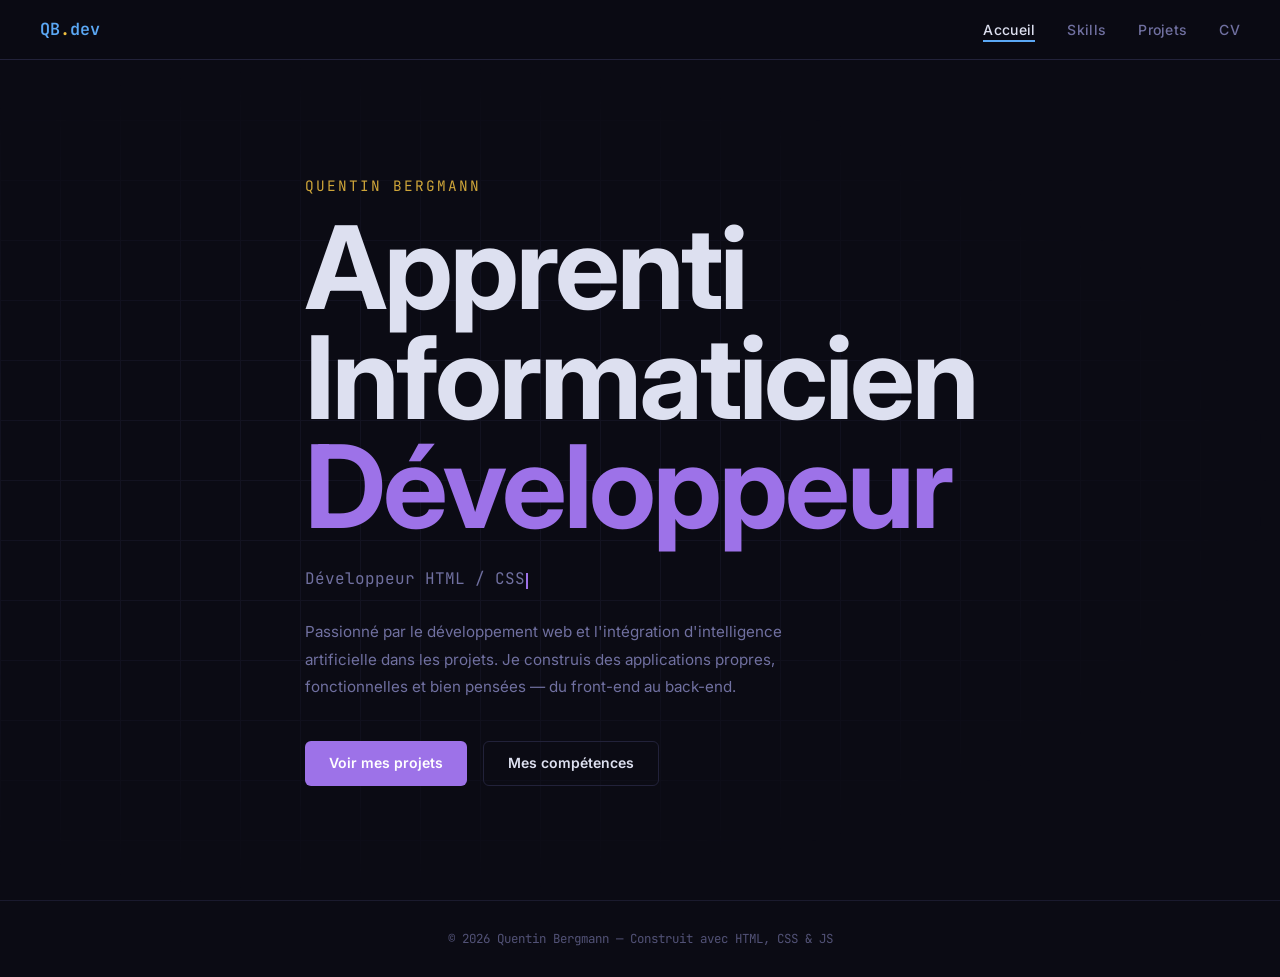
==== index.html @ 7c6bdf78 "commit 1" ====
<!DOCTYPE html>
<html lang="fr">
<head>
  <meta charset="UTF-8">
  <meta name="viewport" content="width=device-width, initial-scale=1.0">
  <title>Quentin Bergmann — Développeur</title>
  <link rel="stylesheet" href="style.css">
</head>
<body>

  <nav>
    <a href="index.html" class="nav-logo">QB<span>.</span>dev</a>
    <ul class="nav-links">
      <li><a href="index.html">Accueil</a></li>
      <li><a href="skills.html">Skills</a></li>
      <li><a href="projets.html">Projets</a></li>
      <li><a href="cv.html">CV</a></li>
    </ul>
  </nav>

  <main class="page">
    <section class="hero">
      <div class="hero-grid"></div>
      <div class="container">
        <div class="hero-content">
          <p class="hero-name">Quentin Bergmann</p>
          <h1 class="hero-title">Apprenti<br>Informaticien<br><span>Développeur</span></h1>
          <p class="hero-subtitle">
            <span id="typing-text"></span><span class="cursor"></span>
          </p>
          <p class="hero-bio">
            Passionné par le développement web et l'intégration d'intelligence artificielle dans les projets. Je construis des applications propres, fonctionnelles et bien pensées — du front-end au back-end.
          </p>
          <div class="hero-actions">
            <a href="projets.html" class="btn btn-primary">Voir mes projets</a>
            <a href="skills.html" class="btn btn-outline">Mes compétences</a>
          </div>
        </div>
      </div>
    </section>
  </main>

  <footer>
    <p>© 2026 Quentin Bergmann — Construit avec HTML, CSS &amp; JS</p>
  </footer>

  <script src="script.js"></script>
  <script>
    const el = document.getElementById('typing-text');
    typeWriter(el, [
      'Développeur HTML / CSS / JS',
      'Développeur Java',
      'Intégration IA & LLM',
      'Apprenti passionné',
    ]);
  </script>

</body>
</html>
---- style.css ----
@import url('https://fonts.googleapis.com/css2?family=Inter:wght@300;400;500;600;700&family=JetBrains+Mono:wght@400;500;600&display=swap');

*, *::before, *::after {
  box-sizing: border-box;
  margin: 0;
  padding: 0;
}

:root {
  --bg: #0b0b14;
  --surface: #111120;
  --surface2: #161628;
  --border: #22223a;
  --blue: #5ba8f5;
  --blue-glow: rgba(91, 168, 245, 0.15);
  --yellow: #f0c040;
  --yellow-glow: rgba(240, 192, 64, 0.15);
  --violet: #9d72e8;
  --violet-glow: rgba(157, 114, 232, 0.15);
  --text: #dde0f0;
  --muted: #7070a0;
  --font-mono: 'JetBrains Mono', monospace;
  --font-sans: 'Inter', system-ui, sans-serif;
}

html { scroll-behavior: smooth; }

body {
  background: var(--bg);
  color: var(--text);
  font-family: var(--font-sans);
  line-height: 1.6;
  min-height: 100vh;
}

/* ── NAV ─────────────────────────────────── */
nav {
  position: fixed;
  top: 0;
  width: 100%;
  z-index: 100;
  background: rgba(11, 11, 20, 0.88);
  backdrop-filter: blur(14px);
  border-bottom: 1px solid var(--border);
  padding: 0 2.5rem;
  height: 60px;
  display: flex;
  align-items: center;
  justify-content: space-between;
}

.nav-logo {
  font-family: var(--font-mono);
  font-size: 1.05rem;
  font-weight: 600;
  color: var(--blue);
  text-decoration: none;
}

.nav-logo span { color: var(--yellow); }

.nav-links {
  display: flex;
  gap: 2rem;
  list-style: none;
}

.nav-links a {
  color: var(--muted);
  text-decoration: none;
  font-size: 0.875rem;
  font-weight: 500;
  letter-spacing: 0.3px;
  transition: color 0.2s;
  position: relative;
}

.nav-links a::after {
  content: '';
  position: absolute;
  bottom: -4px;
  left: 0;
  width: 0;
  height: 2px;
  background: var(--blue);
  transition: width 0.2s;
}

.nav-links a:hover,
.nav-links a.active { color: var(--text); }

.nav-links a.active::after,
.nav-links a:hover::after { width: 100%; }

/* ── LAYOUT ──────────────────────────────── */
.page {
  padding-top: 60px;
  min-height: 100vh;
}

.container {
  max-width: 1100px;
  margin: 0 auto;
  padding: 0 2rem;
}

/* ── HERO ────────────────────────────────── */
.hero {
  min-height: calc(100vh - 60px);
  display: flex;
  align-items: center;
  position: relative;
  overflow: hidden;
}

.hero-grid {
  position: absolute;
  inset: 0;
  background-image:
    linear-gradient(var(--border) 1px, transparent 1px),
    linear-gradient(90deg, var(--border) 1px, transparent 1px);
  background-size: 60px 60px;
  opacity: 0.35;
  mask-image: radial-gradient(ellipse at 30% 50%, black 30%, transparent 70%);
}

.hero-content { position: relative; z-index: 1; }

.hero-name {
  font-family: var(--font-mono);
  font-size: 0.9rem;
  color: var(--yellow);
  letter-spacing: 2px;
  text-transform: uppercase;
  margin-bottom: 1rem;
  opacity: 0.85;
}

.hero-title {
  font-size: clamp(3.5rem, 9vw, 7.5rem);
  font-weight: 700;
  line-height: 0.95;
  letter-spacing: -3px;
  margin-bottom: 1.5rem;
  color: var(--text);
}

.hero-title span { color: var(--violet); }

.hero-subtitle {
  font-family: var(--font-mono);
  font-size: 1rem;
  color: var(--muted);
  margin-bottom: 1.5rem;
  min-height: 1.8rem;
}

.cursor {
  display: inline-block;
  width: 2px;
  height: 1em;
  background: var(--violet);
  vertical-align: text-bottom;
  margin-left: 1px;
  animation: blink 1s steps(1) infinite;
}

@keyframes blink {
  0%, 49% { opacity: 1; }
  50%, 100% { opacity: 0; }
}

.hero-bio {
  max-width: 500px;
  color: var(--muted);
  font-size: 0.95rem;
  margin-bottom: 2.5rem;
  line-height: 1.8;
}

.hero-actions {
  display: flex;
  gap: 1rem;
  flex-wrap: wrap;
}

/* ── BUTTONS ─────────────────────────────── */
.btn {
  display: inline-flex;
  align-items: center;
  gap: 0.5rem;
  padding: 0.65rem 1.5rem;
  border-radius: 6px;
  font-size: 0.875rem;
  font-weight: 600;
  text-decoration: none;
  transition: all 0.2s;
  cursor: pointer;
  border: none;
  font-family: var(--font-sans);
}

.btn-primary {
  background: var(--violet);
  color: #ffffff;
}

.btn-primary:hover {
  background: #b896f5;
  transform: translateY(-1px);
  box-shadow: 0 6px 20px var(--violet-glow);
}

.btn-outline {
  background: transparent;
  color: var(--text);
  border: 1px solid var(--border);
}

.btn-outline:hover {
  border-color: var(--violet);
  color: var(--violet);
  transform: translateY(-1px);
}

/* ── SECTION HEADER ──────────────────────── */
.section-header {
  margin-bottom: 3rem;
  padding-top: 4rem;
}

.section-tag {
  font-family: var(--font-mono);
  font-size: 0.75rem;
  color: var(--violet);
  letter-spacing: 1px;
  margin-bottom: 0.5rem;
}

.section-title {
  font-size: 2.2rem;
  font-weight: 700;
  letter-spacing: -0.5px;
}

.section-title span { color: var(--blue); }
.skills-section .section-title span { color: var(--violet); }

/* ── SKILLS ──────────────────────────────── */
.skills-section { padding-bottom: 5rem; }

.skills-category {
  margin-bottom: 3rem;
}

.skills-category-title {
  font-family: var(--font-mono);
  font-size: 0.8rem;
  color: var(--muted);
  letter-spacing: 1px;
  text-transform: uppercase;
  margin-bottom: 1rem;
  padding-bottom: 0.5rem;
  border-bottom: 1px solid var(--border);
}

.skills-grid {
  display: grid;
  grid-template-columns: repeat(auto-fill, minmax(130px, 1fr));
  gap: 1rem;
}

.skill-card {
  background: var(--surface);
  border: 1px solid var(--border);
  border-radius: 10px;
  padding: 1.5rem 1rem;
  text-align: center;
  transition: all 0.25s;
  cursor: default;
}

.skill-card:hover {
  border-color: var(--violet);
  background: var(--surface2);
  transform: translateY(-3px);
  box-shadow: 0 8px 28px var(--violet-glow);
}

.skill-card img {
  width: 48px;
  height: 48px;
  margin-bottom: 0.75rem;
  object-fit: contain;
}

.skill-icon-text {
  width: 48px;
  height: 48px;
  margin: 0 auto 0.75rem;
  border-radius: 8px;
  display: flex;
  align-items: center;
  justify-content: center;
  font-family: var(--font-mono);
  font-weight: 700;
  font-size: 1rem;
}

.skill-name {
  font-size: 0.82rem;
  font-weight: 600;
  color: var(--text);
  margin-bottom: 0.2rem;
}

.skill-level {
  font-size: 0.7rem;
  color: var(--muted);
  font-family: var(--font-mono);
}

/* ── PROJECTS ────────────────────────────── */
.projects-section { padding-bottom: 5rem; }

.projects-grid {
  display: grid;
  grid-template-columns: repeat(auto-fill, minmax(320px, 1fr));
  gap: 1.5rem;
}

.project-card {
  background: var(--surface);
  border: 1px solid var(--border);
  border-radius: 12px;
  padding: 1.75rem;
  display: flex;
  flex-direction: column;
  gap: 1rem;
  transition: all 0.25s;
  position: relative;
  overflow: hidden;
}

.project-card::before {
  content: '';
  position: absolute;
  top: 0; left: 0; right: 0;
  height: 3px;
  background: linear-gradient(90deg, var(--blue), var(--violet));
  opacity: 0;
  transition: opacity 0.25s;
}

.project-card:hover {
  background: var(--surface2);
  transform: translateY(-4px);
  box-shadow: 0 12px 40px rgba(0,0,0,0.5);
}

.project-card:hover::before { opacity: 1; }

.project-header {
  display: flex;
  justify-content: space-between;
  align-items: flex-start;
}

.project-icon { font-size: 1.75rem; }

.project-links {
  display: flex;
  gap: 0.5rem;
}

.project-links a {
  color: var(--muted);
  text-decoration: none;
  font-size: 0.75rem;
  padding: 0.2rem 0.55rem;
  border: 1px solid var(--border);
  border-radius: 4px;
  transition: all 0.2s;
  font-family: var(--font-mono);
}

.project-links a:hover {
  color: var(--blue);
  border-color: var(--blue);
}

.project-title {
  font-size: 1rem;
  font-weight: 600;
  color: var(--text);
}

.project-desc {
  font-size: 0.875rem;
  color: var(--muted);
  line-height: 1.7;
  flex: 1;
}

.project-tags {
  display: flex;
  flex-wrap: wrap;
  gap: 0.4rem;
}

.tag {
  font-family: var(--font-mono);
  font-size: 0.68rem;
  padding: 0.2rem 0.55rem;
  border-radius: 4px;
  font-weight: 500;
}

.tag-blue   { background: rgba(91, 168, 245, 0.1);  color: var(--blue);   border: 1px solid rgba(91,168,245,0.2); }
.tag-violet { background: rgba(157,114, 232, 0.1);  color: var(--violet); border: 1px solid rgba(157,114,232,0.2); }
.tag-yellow { background: rgba(240, 192,  64, 0.1); color: var(--yellow); border: 1px solid rgba(240,192,64,0.2); }

/* ── CV ──────────────────────────────────── */
.cv-section-header {
  display: flex;
  align-items: flex-end;
  justify-content: space-between;
  flex-wrap: wrap;
  gap: 1rem;
}

.cv-layout {
  display: grid;
  grid-template-columns: 260px 1fr;
  gap: 2rem;
  padding-bottom: 5rem;
  align-items: start;
}

/* Sidebar */
.cv-sidebar {
  display: flex;
  flex-direction: column;
  gap: 1.25rem;
  position: sticky;
  top: 80px;
}

.cv-block {
  background: var(--surface);
  border: 1px solid var(--border);
  border-radius: 10px;
  padding: 1.25rem;
}

.cv-block-title {
  font-family: var(--font-mono);
  font-size: 0.7rem;
  color: var(--violet);
  letter-spacing: 1.5px;
  text-transform: uppercase;
  margin-bottom: 1rem;
  padding-bottom: 0.6rem;
  border-bottom: 1px solid var(--border);
}

.cv-bio {
  font-size: 0.85rem;
  color: var(--muted);
  line-height: 1.75;
}

.cv-contact-item {
  display: flex;
  align-items: flex-start;
  gap: 0.6rem;
  font-size: 0.82rem;
  color: var(--muted);
  margin-bottom: 0.6rem;
  line-height: 1.5;
}

.cv-contact-item:last-child { margin-bottom: 0; }

.cv-contact-icon {
  font-size: 0.9rem;
  margin-top: 1px;
  flex-shrink: 0;
}

.cv-tag-list {
  display: flex;
  flex-wrap: wrap;
  gap: 0.4rem;
}

.cv-tag {
  font-size: 0.75rem;
  padding: 0.25rem 0.65rem;
  border-radius: 20px;
  border: 1px solid var(--border);
  color: var(--muted);
  background: var(--surface2);
}

.cv-lang-item {
  display: flex;
  justify-content: space-between;
  align-items: center;
  margin-bottom: 0.6rem;
  font-size: 0.82rem;
}

.cv-lang-item:last-child { margin-bottom: 0; }

.cv-lang-name { color: var(--text); font-weight: 500; }

.cv-lang-level {
  font-family: var(--font-mono);
  font-size: 0.68rem;
  color: var(--yellow);
  background: rgba(240,192,64,0.08);
  border: 1px solid rgba(240,192,64,0.2);
  padding: 0.15rem 0.5rem;
  border-radius: 3px;
}

.cv-loisirs {
  display: flex;
  gap: 1rem;
  font-size: 1.4rem;
  justify-content: center;
  padding: 0.25rem 0;
}

/* Main */
.cv-main {
  display: flex;
  flex-direction: column;
  gap: 2rem;
}

.cv-card {
  background: var(--surface);
  border: 1px solid var(--border);
  border-radius: 10px;
  padding: 1.75rem;
}

.cv-card-title {
  font-family: var(--font-mono);
  font-size: 0.7rem;
  color: var(--violet);
  letter-spacing: 1.5px;
  text-transform: uppercase;
  margin-bottom: 1.5rem;
  padding-bottom: 0.75rem;
  border-bottom: 1px solid var(--border);
}

/* Timeline */
.cv-timeline {
  display: flex;
  flex-direction: column;
  gap: 0;
}

.cv-entry {
  display: grid;
  grid-template-columns: 120px 1fr;
  gap: 0 1.5rem;
  position: relative;
  padding-bottom: 1.75rem;
}

.cv-entry:last-child { padding-bottom: 0; }

.cv-entry-period {
  font-family: var(--font-mono);
  font-size: 0.72rem;
  color: var(--yellow);
  padding-top: 0.2rem;
  line-height: 1.4;
}

.cv-entry-body {
  border-left: 2px solid var(--border);
  padding-left: 1.25rem;
  position: relative;
}

.cv-entry-body::before {
  content: '';
  position: absolute;
  left: -5px;
  top: 6px;
  width: 8px;
  height: 8px;
  border-radius: 50%;
  background: var(--violet);
  border: 2px solid var(--bg);
}

.cv-entry-title {
  font-size: 0.95rem;
  font-weight: 600;
  color: var(--text);
  margin-bottom: 0.15rem;
}

.cv-entry-company {
  font-size: 0.8rem;
  color: var(--blue);
  font-weight: 500;
  margin-bottom: 0.6rem;
  font-family: var(--font-mono);
}

.cv-entry-list {
  list-style: none;
  display: flex;
  flex-direction: column;
  gap: 0.3rem;
}

.cv-entry-list li {
  font-size: 0.83rem;
  color: var(--muted);
  padding-left: 1rem;
  position: relative;
  line-height: 1.5;
}

.cv-entry-list li::before {
  content: '▸';
  position: absolute;
  left: 0;
  color: var(--violet);
  font-size: 0.7rem;
}

/* Skills grid in CV */
.cv-skills-group {
  margin-bottom: 1.1rem;
}

.cv-skills-group:last-child { margin-bottom: 0; }

.cv-skills-group-label {
  font-family: var(--font-mono);
  font-size: 0.7rem;
  color: var(--muted);
  letter-spacing: 0.5px;
  margin-bottom: 0.5rem;
}

.cv-skills-tags {
  display: flex;
  flex-wrap: wrap;
  gap: 0.4rem;
}

.cv-skill-tag {
  font-family: var(--font-mono);
  font-size: 0.72rem;
  padding: 0.2rem 0.6rem;
  border-radius: 4px;
  font-weight: 500;
  background: var(--surface2);
  border: 1px solid var(--border);
  color: var(--text);
  transition: all 0.2s;
}

.cv-skill-tag:hover {
  border-color: var(--violet);
  color: var(--violet);
}

/* Responsive */
@media (max-width: 800px) {
  .cv-layout {
    grid-template-columns: 1fr;
  }
  .cv-sidebar {
    position: static;
  }
  .cv-section-header {
    align-items: flex-start;
    flex-direction: column;
  }
}

/* ── FOOTER ──────────────────────────────── */
footer {
  border-top: 1px solid var(--border);
  padding: 1.75rem 2rem;
  text-align: center;
  color: var(--muted);
  font-size: 0.78rem;
  font-family: var(--font-mono);
  opacity: 0.7;
}

/* ── RESPONSIVE ──────────────────────────── */
@media (max-width: 640px) {
  nav { padding: 0 1.25rem; }
  .nav-links { gap: 1.25rem; }
  .container { padding: 0 1.25rem; }
  .projects-grid { grid-template-columns: 1fr; }
  .skills-grid { grid-template-columns: repeat(auto-fill, minmax(110px, 1fr)); }
}
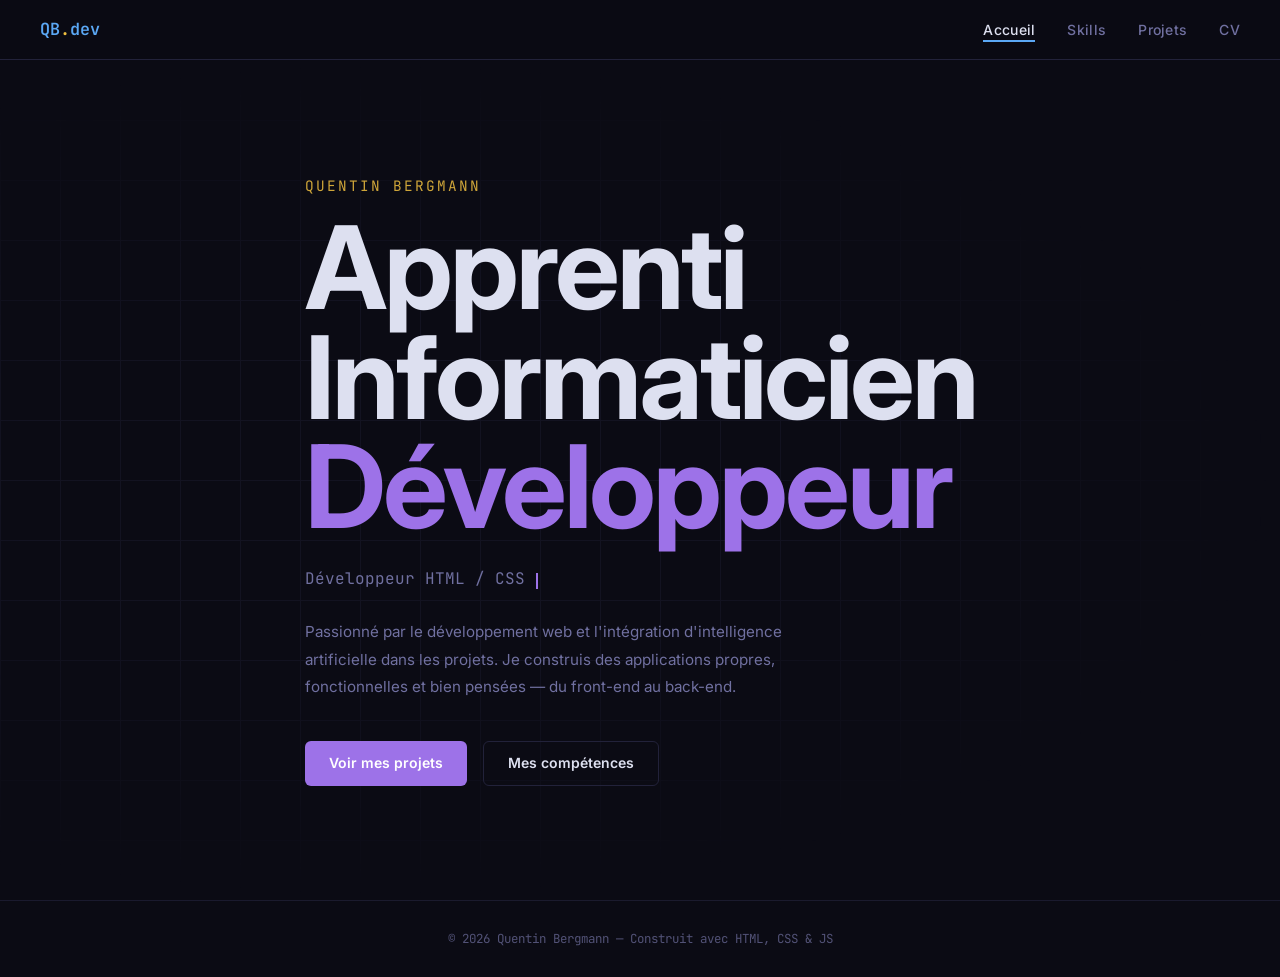
==== commit df2b0909: "commit 2" ====
--- a/index.html
+++ b/index.html
@@ -10,6 +10,9 @@
 
   <nav>
     <a href="index.html" class="nav-logo">QB<span>.</span>dev</a>
+    <button class="nav-burger" id="nav-burger" aria-label="Menu">
+      <span></span><span></span><span></span>
+    </button>
     <ul class="nav-links">
       <li><a href="index.html">Accueil</a></li>
       <li><a href="skills.html">Skills</a></li>
--- a/style.css
+++ b/style.css
@@ -243,7 +243,7 @@
   letter-spacing: -0.5px;
 }
 
-.section-title span { color: var(--blue); }
+.section-title span { color: var(--yellow); }
 .skills-section .section-title span { color: var(--violet); }
 
 /* ── SKILLS ──────────────────────────────── */
@@ -359,6 +359,14 @@
 }
 
 .project-card:hover::before { opacity: 1; }
+
+.project-card--yellow::before {
+  background: linear-gradient(90deg, var(--yellow), var(--violet));
+}
+
+.project-card--yellow:hover {
+  box-shadow: 0 12px 40px var(--yellow-glow);
+}
 
 .project-header {
   display: flex;
@@ -702,11 +710,110 @@
   opacity: 0.7;
 }
 
+/* ── HAMBURGER ───────────────────────────── */
+.nav-burger {
+  display: none;
+  flex-direction: column;
+  justify-content: center;
+  gap: 5px;
+  background: none;
+  border: none;
+  cursor: pointer;
+  padding: 4px;
+  z-index: 110;
+}
+
+.nav-burger span {
+  display: block;
+  width: 22px;
+  height: 2px;
+  background: var(--text);
+  border-radius: 2px;
+  transition: all 0.25s;
+  transform-origin: center;
+}
+
+/* Burger → X animation */
+nav.nav-open .nav-burger span:nth-child(1) { transform: translateY(7px) rotate(45deg); }
+nav.nav-open .nav-burger span:nth-child(2) { opacity: 0; }
+nav.nav-open .nav-burger span:nth-child(3) { transform: translateY(-7px) rotate(-45deg); }
+
 /* ── RESPONSIVE ──────────────────────────── */
-@media (max-width: 640px) {
-  nav { padding: 0 1.25rem; }
-  .nav-links { gap: 1.25rem; }
+@media (max-width: 680px) {
+  nav {
+    padding: 0 1.25rem;
+    flex-wrap: wrap;
+    height: auto;
+    min-height: 60px;
+    align-items: center;
+  }
+
+  .nav-burger { display: flex; }
+
+  .nav-links {
+    display: none;
+    flex-direction: column;
+    gap: 0;
+    width: 100%;
+    padding: 0.5rem 0 1rem;
+    order: 3;
+  }
+
+  nav.nav-open .nav-links { display: flex; }
+
+  .nav-links a {
+    padding: 0.65rem 0;
+    font-size: 0.95rem;
+    border-bottom: 1px solid var(--border);
+  }
+
+  .nav-links a::after { display: none; }
+
   .container { padding: 0 1.25rem; }
+
+  /* Hero */
+  .hero-title {
+    font-size: clamp(2.6rem, 12vw, 3.8rem);
+    letter-spacing: -1px;
+    line-height: 1;
+  }
+
+  .hero-bio { max-width: 100%; }
+
+  .section-header { padding-top: 2.5rem; }
+
+  /* Skills */
+  .skills-grid { grid-template-columns: repeat(auto-fill, minmax(100px, 1fr)); }
+
+  /* Projects */
   .projects-grid { grid-template-columns: 1fr; }
-  .skills-grid { grid-template-columns: repeat(auto-fill, minmax(110px, 1fr)); }
-}
+
+  /* CV */
+  .cv-layout {
+    grid-template-columns: 1fr;
+  }
+
+  .cv-sidebar { position: static; }
+
+  .cv-section-header {
+    align-items: flex-start;
+    flex-direction: column;
+  }
+
+  .cv-entry {
+    grid-template-columns: 1fr;
+    gap: 0.25rem;
+  }
+
+  .cv-entry-period {
+    padding-top: 0;
+    font-size: 0.7rem;
+  }
+
+  .cv-entry-body {
+    border-left: 2px solid var(--border);
+    padding-left: 1rem;
+  }
+
+  .cv-card { padding: 1.25rem; }
+}
